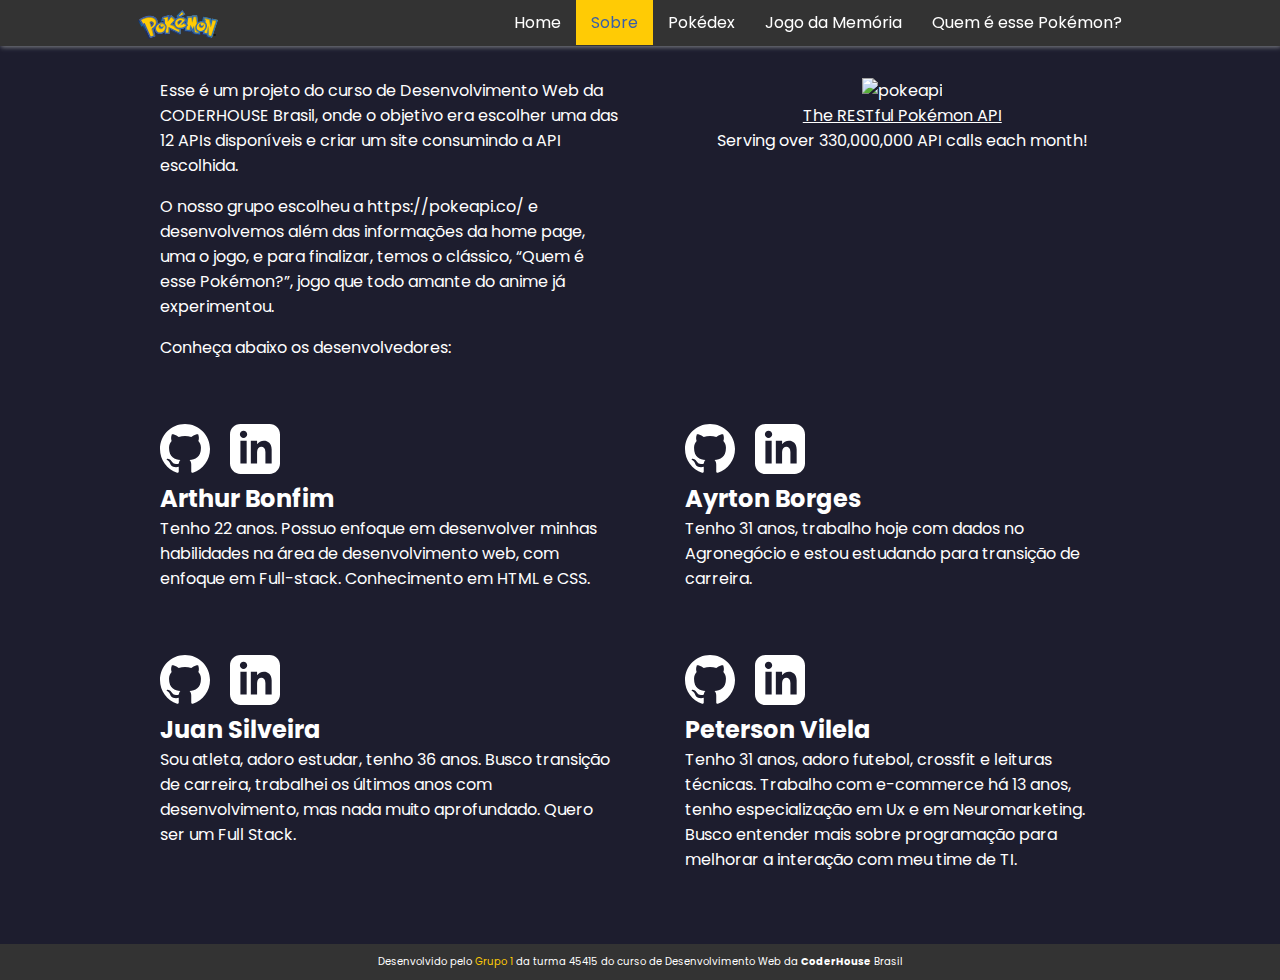
==== pages/about.html @ 514c0f1f "feat: content with max-width in 1024px" ====
<!DOCTYPE html>
<html lang="pt-BR">

<head>
    <meta charset="UTF-8">
    <meta http-equiv="X-UA-Compatible" content="IE=edge">
    <meta name="viewport" content="width=device-width, initial-scale=1.0">
    <meta name="keywords" content="HTML, CSS, Javascript, Github, Desenvolvimento Web, Coderhouse">
    <meta name="description"
        content="Este é um projeto para o curso de Desenvolvimento Web da Coderhouse, veja quem são os desenvolvedores.">
    <link rel="stylesheet" href="../styles/style.css">
    <link rel="stylesheet" href="../styles/menu.css">
    <link rel="stylesheet" href="../styles/about.css">
    <link rel="icon" type="image/x-icon" href="../images/pokeball.jpg">
    <!-- Load an icon library to show a hamburger menu (bars) on small screens -->
    <link rel="stylesheet" href="https://cdnjs.cloudflare.com/ajax/libs/font-awesome/6.4.0/css/all.min.css">
    <title>Pokédex - Sobre</title>
</head>

<body>

    <!-- Navigation bar -->
    <header class="header">
        <div class="header__wrapper">
            <!-- Logo -->
        <a href="#" class="header__logo"><img class="header__logoImage" src="../images/logo.svg" alt="logo"></a>
        <!-- Hamburger icon -->
        <input class="header__sideMenu" type="checkbox" id="side-menu"/>
        <label class="header__hamburguer" for="side-menu"><span class="header__hamburguerLine"></span></label>
        <!-- Menu -->
        <nav class="header__nav">
            <ul class="header__navMenu">
                <li><a href="../index.html">Home</a></li>
                <li class="active"><a href="./about.html">Sobre</a></li>
                <li><a href="./pokedex.html">Pokédex</a></li>
                <li><a href="./memory.html">Jogo da Memória</a></li>
                <li><a href="./who.html">Quem é esse Pokémon?</a></li>
            </ul>
            </nav>
        </div>
    </header>

    <main class="main">
        <div class="content">
            <div class="p-2">
                <p class="mb-1">Esse é um projeto do curso de Desenvolvimento Web da CODERHOUSE Brasil, onde o objetivo era escolher uma das 12 APIs disponíveis e criar um site consumindo a API escolhida.</p>
                <p class="mb-1">O nosso grupo escolheu a https://pokeapi.co/ e desenvolvemos além das informações da home page, uma o jogo, e para finalizar, temos o clássico, “Quem é esse Pokémon?”, jogo que todo amante do anime já experimentou.</p>
                <p class="">Conheça abaixo os desenvolvedores:</p>
            </div>
            <div class="p-2 text-center">
                <img src="https://raw.githubusercontent.com/PokeAPI/media/master/logo/pokeapi_256.png" alt="pokeapi">
                <p class="api__title">The RESTful Pokémon API</p>
                <p>Serving over 330,000,000 API calls each month!</p>
            </div>
            <div class="p-2">
                <div class="bio">
                    <div class="me-1">
                        <a href="https://github.com/arthurbonfim" target="_blank" target="_blank" target="_blank" target="_blank" target="_blank" target="_blank" target="_blank" target="_blank" target="_blank" target="_blank" target="_blank" target="_blank" target="_blank" target="_blank" target="_blank" target="_blank" target="_blank" target="_blank" target="_blank" target="_blank" target="_blank" target="_blank"><img src="../images/github.svg" alt="github"></a>
                        <a href="http://www.linkedin.com/in/arthur-bonfim-developer/" target="_blank" target="_blank" target="_blank" target="_blank" target="_blank" target="_blank" target="_blank" target="_blank" target="_blank" target="_blank" target="_blank" target="_blank" target="_blank" target="_blank" target="_blank" target="_blank" target="_blank" target="_blank" target="_blank" target="_blank" target="_blank" target="_blank"><img class="social" src="../images/linkedin.svg"alt="linkedin"></a>
                    </div>
                    <div class="">
                        <p class="name">Arthur Bonfim</p>
                        <p>Tenho 22 anos. Possuo enfoque em desenvolver minhas habilidades na área de desenvolvimento
                            web, com enfoque em Full-stack. Conhecimento em HTML e CSS.</p>
                    </div>
                </div>
            </div>
            <div class="p-2">
                <div class="bio">
                    <div class="me-1">
                        <a href="https://github.com/AyrtonBorgJR" target="_blank" target="_blank" target="_blank" target="_blank" target="_blank" target="_blank" target="_blank" target="_blank" target="_blank" target="_blank" target="_blank" target="_blank" target="_blank" target="_blank" target="_blank" target="_blank" target="_blank" target="_blank" target="_blank" target="_blank" target="_blank" target="_blank"><img src="../images/github.svg" alt="github"></a>
                        <a href="https://www.linkedin.com/in/ayrton-matias-borges-junior-632b28179/" target="_blank" target="_blank" target="_blank" target="_blank" target="_blank" target="_blank" target="_blank" target="_blank" target="_blank" target="_blank" target="_blank" target="_blank" target="_blank" target="_blank" target="_blank" target="_blank" target="_blank" target="_blank" target="_blank" target="_blank" target="_blank" target="_blank"><img class="social" src="../images/linkedin.svg" alt="linkedin"></a>
                    </div>
                    <div class="">
                        <p class="name">Ayrton Borges</p>
                        <p>Tenho 31 anos, trabalho hoje com dados no Agronegócio e estou estudando para transição de
                            carreira.</p>
                    </div>
                </div>
            </div>
            <div class="p-2">
                <div class="bio">
                    <div class="me-1">
                        <a href="https://github.com/juan-silveira" target="_blank" target="_blank" target="_blank" target="_blank" target="_blank" target="_blank" target="_blank" target="_blank" target="_blank" target="_blank" target="_blank" target="_blank" target="_blank" target="_blank" target="_blank" target="_blank" target="_blank" target="_blank" target="_blank" target="_blank" target="_blank" target="_blank"><img src="../images/github.svg" alt="github"></a>
                        <a href="https://www.linkedin.com/in/juan-silveira-68a4b655/" target="_blank" target="_blank" target="_blank" target="_blank" target="_blank" target="_blank" target="_blank" target="_blank" target="_blank" target="_blank" target="_blank" target="_blank" target="_blank" target="_blank" target="_blank" target="_blank" target="_blank" target="_blank" target="_blank" target="_blank" target="_blank" target="_blank"><img class="social" src="../images/linkedin.svg"alt="linkedin"></a>
                    </div>
                    <div class="">
                        <p class="name">Juan Silveira</p>
                        <p>Sou atleta, adoro estudar, tenho 36 anos.
                            Busco transição de carreira, trabalhei os últimos anos com desenvolvimento, mas nada muito
                            aprofundado. Quero ser um Full Stack.</p>
                    </div>
                </div>
            </div>
            <div class="p-2">
                <div class="bio">
                    <div class="me-1">
                        <a href="https://github.com/PetersonVilela" target="_blank" target="_blank" target="_blank" target="_blank" target="_blank" target="_blank" target="_blank" target="_blank" target="_blank" target="_blank" target="_blank" target="_blank" target="_blank" target="_blank" target="_blank" target="_blank" target="_blank" target="_blank" target="_blank" target="_blank" target="_blank" target="_blank"><img src="../images/github.svg" alt="github"></a>
                        <a href="https://www.linkedin.com/in/peterson-vilela" target="_blank" target="_blank" target="_blank" target="_blank" target="_blank" target="_blank" target="_blank" target="_blank" target="_blank" target="_blank" target="_blank" target="_blank" target="_blank" target="_blank" target="_blank" target="_blank" target="_blank" target="_blank" target="_blank" target="_blank" target="_blank" target="_blank"><img class="social" src="../images/linkedin.svg"alt="linkedin"></a>
                    </div>
                    <div class="">
                        <p class="name">Peterson Vilela</p>
                        <p>Tenho 31 anos, adoro futebol, crossfit e leituras técnicas. Trabalho com e-commerce há 13
                            anos, tenho especialização em Ux e em Neuromarketing. Busco entender mais sobre programação
                            para melhorar a interação com meu time de TI.</p>
                    </div>
                </div>
            </div>
        </div>

    </main>

    <footer class="footer">
        <p>Desenvolvido pelo <a href="https://github.com/juan-silveira/projeto-coderhouse-turma-45415"
                target="_blank">Grupo 1</a> da turma 45415 do curso de Desenvolvimento Web da
            <strong>CoderHouse</strong> Brasil
        </p>
    </footer>

</body>

</html>
---- styles/style.css ----
@import url('https://fonts.googleapis.com/css2?family=Poppins:wght@400;700&display=swap');

:root{
    /* Color variables*/
    --white: white;
    --darkBlue: #1d1d2e;
    --darkGray: #333;
    --gray: #85888C;
    --blue: #395FA9;
    --yellow: #FFCB05;

    /* Pokemon Type color variables*/
    --rock: rgb(182, 158, 49);
    --ghost: rgb(112, 85, 155);
    --steel: rgb(183, 185, 208);
    --water: rgb(100, 147, 235);
    --grass: rgb(116, 203, 72);
    --psychic: rgb(251, 85, 132);
    --ice: rgb(154, 214, 223);
    --dark: rgb(117, 87, 76);
    --fairy: rgb(230, 158, 172);
    --normal: rgb(170, 166, 127);
    --fighting: rgb(193, 34, 57);
    --flying: rgb(168, 145, 236);
    --poison: rgb(164, 62, 158);
    --ground: rgb(222, 193, 107);
    --bug: rgb(167, 183, 35);
    --fire: rgb(245, 125, 49);
    --electric: rgb(249, 207, 48);
    --dragon: rgb(112, 55, 255);
} 

* {
    margin: 0;
    padding: 0;
    box-sizing: border-box;
    font-family: 'Poppins', sans-serif;
}

body {
    background-color: var(--darkBlue);
}

.footer {
    width: 100%;
    background-color: var(--darkGray);
    color: var(--white);
    text-align: center;
    font-size: 10px;
    position: relative;
    padding: 10px 0;
    bottom: 0;
}

.footer a {
    color: #FFCB05;
}

.main {
    display: flex;
    position: relative;
    min-height: calc(100vh - 46px);
    justify-content: center;
    align-items: center;
}

.content {
    padding-bottom: 2.5rem;
    width: 90%;
    max-width: 1024px;
}

.d-flex {
    display: flex;
}

.col-2 {
    flex: 50%;
}

.col-3 {
    flex: 33.33%;
}

.col-4 {
    flex: 25%;
}

.mt-1 {
    margin-top: 1rem;
}

.mt-2 {
    margin-top: 2rem;
}

.mb-1 {
    margin-bottom: 1rem;
}

.ms-1 {
    margin-left: 1rem;
}

.me-1 {
    margin-right: 1rem;
}

.my-2 {
    margin: 2rem 0;
}

.p-1 {
    padding: 1rem;
}

.p-2 {
    padding: 2rem;
}

.text-center {
    text-align: center;
}

.text-white {
    color: var(--white);
}

.type__badge {
    padding: .2rem .3rem;
    border-radius: 5px;
}

.type__water{
    background-color: var(--water);
}

.type__grass{
    background-color: var(--grass);
}

.type__poison{
    background-color: var(--poison);
}

.type__flying{
    background-color: var(--flying);
}

.type__fire{
    background-color: var(--fire);
}
---- styles/menu.css ----
a{
    text-decoration: none;
}
ul{
    list-style: none;
    margin-right: 15px;
}

/* Header */
.header{
    background-color: var(--darkGray);
    box-shadow: 1px 1px 5px 0px var(--gray);
    position: sticky;
    top: 0;
    width: 100%;
    z-index: 1;
}

.header__wrapper {
    width: 100%;
    max-width: 1024px;
    margin: 0 auto;
}

/* Logo */
.header-logo{
    display: inline-block;
}

.header__logoImage {
    width: 5rem;
    margin: 10px 10px 0px 10px;
}

/* Nav menu */
.header__nav{
    width: 100%;
    height: 100%;
    position: fixed;
    background-color: var(--darkGray);
    overflow: hidden;
    transition: max-height .5s ease-out;
    max-height: 0;
}

.header__navMenu a{
    display: block;
    color: var(--white);
}
.header__navMenu li{
    display: block;
    padding: 10px 15px;
}
.header__navMenu li:hover{
    background-color: var(--white);
}

.header__navMenu li:hover a{
    color: var(--darkGray);
}
.header__navMenu li.active{
    background-color: var(--yellow);
}
.header__navMenu li.active a{
    color: var(--blue);
}

/* Menu Icon */
.header__hamburguer{
    cursor: pointer;
    float: right;
    transform: translate(-20px, 20px);
    /* position: absolute; */
}/* Style label tag */

.header__hamburguerLine {
    background: var(--white);
    display: block;
    height: 2px;
    position: relative;
    width: 24px;

} /* Style span tag */

.header__hamburguerLine::before,
.header__hamburguerLine::after{
    background: var(--white);
    content: '';
    display: block;
    height: 100%;
    position: absolute;
    transition: all .2s ease-out;
    width: 100%;
}
.header__hamburguerLine::before{
    top: 5px;
}
.header__hamburguerLine::after{
    top: -5px;
}

.header__sideMenu {
    display: none;
} /* Hide checkbox */

/* Toggle menu icon */
.header__sideMenu:checked ~ nav{
    max-height: 100%;
}
.header__sideMenu:checked ~ .header__hamburguer .header__hamburguerLine {
    background: transparent;
}
.header__sideMenu:checked ~ .header__hamburguer .header__hamburguerLine::before {
    transform: rotate(-45deg);
    top:0;
}
.header__sideMenu:checked ~ .header__hamburguer .header__hamburguerLine::after {
    transform: rotate(45deg);
    top:0;
}

/* Responsiveness */
@media (min-width: 815px) {
    .header__nav{
        max-height: none;
        top: 0;
        position: relative;
        float: right;
        width: fit-content;
        background-color: transparent;
    }
    .header__navMenu li{
        float: left;
    }
    .header__navMenu a:hover{
        background-color: transparent;
        color: var(--gray);
    }
    .header__hamburguer{
        display: none;
    }
}

@media (max-width: 799px) {
    .header__navMenu li{
        margin: 0px;
    }
}
---- styles/about.css ----
.content {
    display: grid;
    grid-template-columns: auto auto;
    color: var(--white);
}

.api__title {
    text-decoration: underline;
}

.image {
    display: flex;
}

.social {
    margin: 0 0 0 1rem;
}

.name {
    font-size: 1.5rem;
    font-weight: bold;
}

@media screen and (max-width: 1200px) {
    .content {
        grid-template-columns: auto;
    }
}

@media screen and (max-width: 600px) {
    .bio {
        display: block;
    }
}
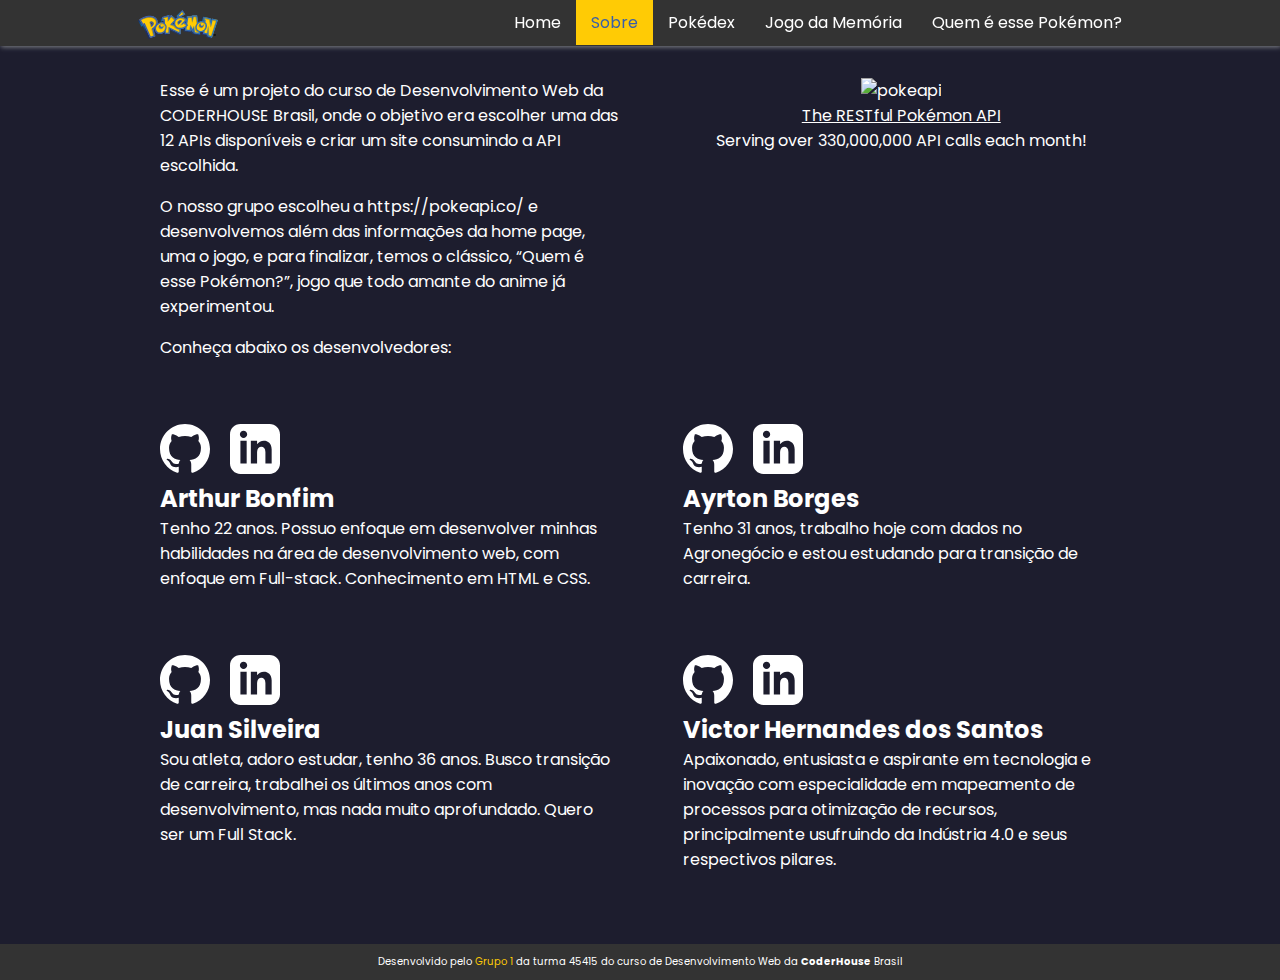
==== commit bce2f216: "fix: text about fix" ====
--- a/pages/about.html
+++ b/pages/about.html
@@ -82,7 +82,7 @@
                 <div class="bio">
                     <div class="me-1">
                         <a href="https://github.com/juan-silveira" target="_blank" target="_blank" target="_blank" target="_blank" target="_blank" target="_blank" target="_blank" target="_blank" target="_blank" target="_blank" target="_blank" target="_blank" target="_blank" target="_blank" target="_blank" target="_blank" target="_blank" target="_blank" target="_blank" target="_blank" target="_blank" target="_blank"><img src="../images/github.svg" alt="github"></a>
-                        <a href="https://www.linkedin.com/in/juan-silveira-68a4b655/" target="_blank" target="_blank" target="_blank" target="_blank" target="_blank" target="_blank" target="_blank" target="_blank" target="_blank" target="_blank" target="_blank" target="_blank" target="_blank" target="_blank" target="_blank" target="_blank" target="_blank" target="_blank" target="_blank" target="_blank" target="_blank" target="_blank"><img class="social" src="../images/linkedin.svg"alt="linkedin"></a>
+                        <a href="https://www.linkedin.com/in/juan-silveira/" target="_blank" target="_blank" target="_blank" target="_blank" target="_blank" target="_blank" target="_blank" target="_blank" target="_blank" target="_blank" target="_blank" target="_blank" target="_blank" target="_blank" target="_blank" target="_blank" target="_blank" target="_blank" target="_blank" target="_blank" target="_blank" target="_blank"><img class="social" src="../images/linkedin.svg"alt="linkedin"></a>
                     </div>
                     <div class="">
                         <p class="name">Juan Silveira</p>
@@ -95,14 +95,12 @@
             <div class="p-2">
                 <div class="bio">
                     <div class="me-1">
-                        <a href="https://github.com/PetersonVilela" target="_blank" target="_blank" target="_blank" target="_blank" target="_blank" target="_blank" target="_blank" target="_blank" target="_blank" target="_blank" target="_blank" target="_blank" target="_blank" target="_blank" target="_blank" target="_blank" target="_blank" target="_blank" target="_blank" target="_blank" target="_blank" target="_blank"><img src="../images/github.svg" alt="github"></a>
-                        <a href="https://www.linkedin.com/in/peterson-vilela" target="_blank" target="_blank" target="_blank" target="_blank" target="_blank" target="_blank" target="_blank" target="_blank" target="_blank" target="_blank" target="_blank" target="_blank" target="_blank" target="_blank" target="_blank" target="_blank" target="_blank" target="_blank" target="_blank" target="_blank" target="_blank" target="_blank"><img class="social" src="../images/linkedin.svg"alt="linkedin"></a>
+                        <a href="https://github.com/viHernandes" target="_blank" target="_blank" target="_blank" target="_blank" target="_blank" target="_blank" target="_blank" target="_blank" target="_blank" target="_blank" target="_blank" target="_blank" target="_blank" target="_blank" target="_blank" target="_blank" target="_blank" target="_blank" target="_blank" target="_blank" target="_blank" target="_blank"><img src="../images/github.svg" alt="github"></a>
+                        <a href="https://www.linkedin.com/in/victorhernandes/" target="_blank" target="_blank" target="_blank" target="_blank" target="_blank" target="_blank" target="_blank" target="_blank" target="_blank" target="_blank" target="_blank" target="_blank" target="_blank" target="_blank" target="_blank" target="_blank" target="_blank" target="_blank" target="_blank" target="_blank" target="_blank" target="_blank"><img class="social" src="../images/linkedin.svg"alt="linkedin"></a>
                     </div>
                     <div class="">
-                        <p class="name">Peterson Vilela</p>
-                        <p>Tenho 31 anos, adoro futebol, crossfit e leituras técnicas. Trabalho com e-commerce há 13
-                            anos, tenho especialização em Ux e em Neuromarketing. Busco entender mais sobre programação
-                            para melhorar a interação com meu time de TI.</p>
+                        <p class="name">Victor Hernandes dos Santos</p>
+                        <p>Apaixonado, entusiasta e aspirante em tecnologia e inovação com especialidade em mapeamento de processos para otimização de recursos, principalmente usufruindo da Indústria 4.0 e seus respectivos pilares.</p>
                     </div>
                 </div>
             </div>
@@ -111,7 +109,7 @@
     </main>
 
     <footer class="footer">
-        <p>Desenvolvido pelo <a href="https://github.com/juan-silveira/projeto-coderhouse-turma-45415"
+        <p class="footer__text">Desenvolvido pelo <a href="https://github.com/juan-silveira/projeto-coderhouse-turma-45415"
                 target="_blank">Grupo 1</a> da turma 45415 do curso de Desenvolvimento Web da
             <strong>CoderHouse</strong> Brasil
         </p>
--- a/styles/style.css
+++ b/styles/style.css
@@ -149,4 +149,11 @@
 
 .type__fire{
     background-color: var(--fire);
+}
+
+@media screen and (max-width: 600px) {
+    .footer__text {
+        margin: auto 1rem;
+    }
+
 }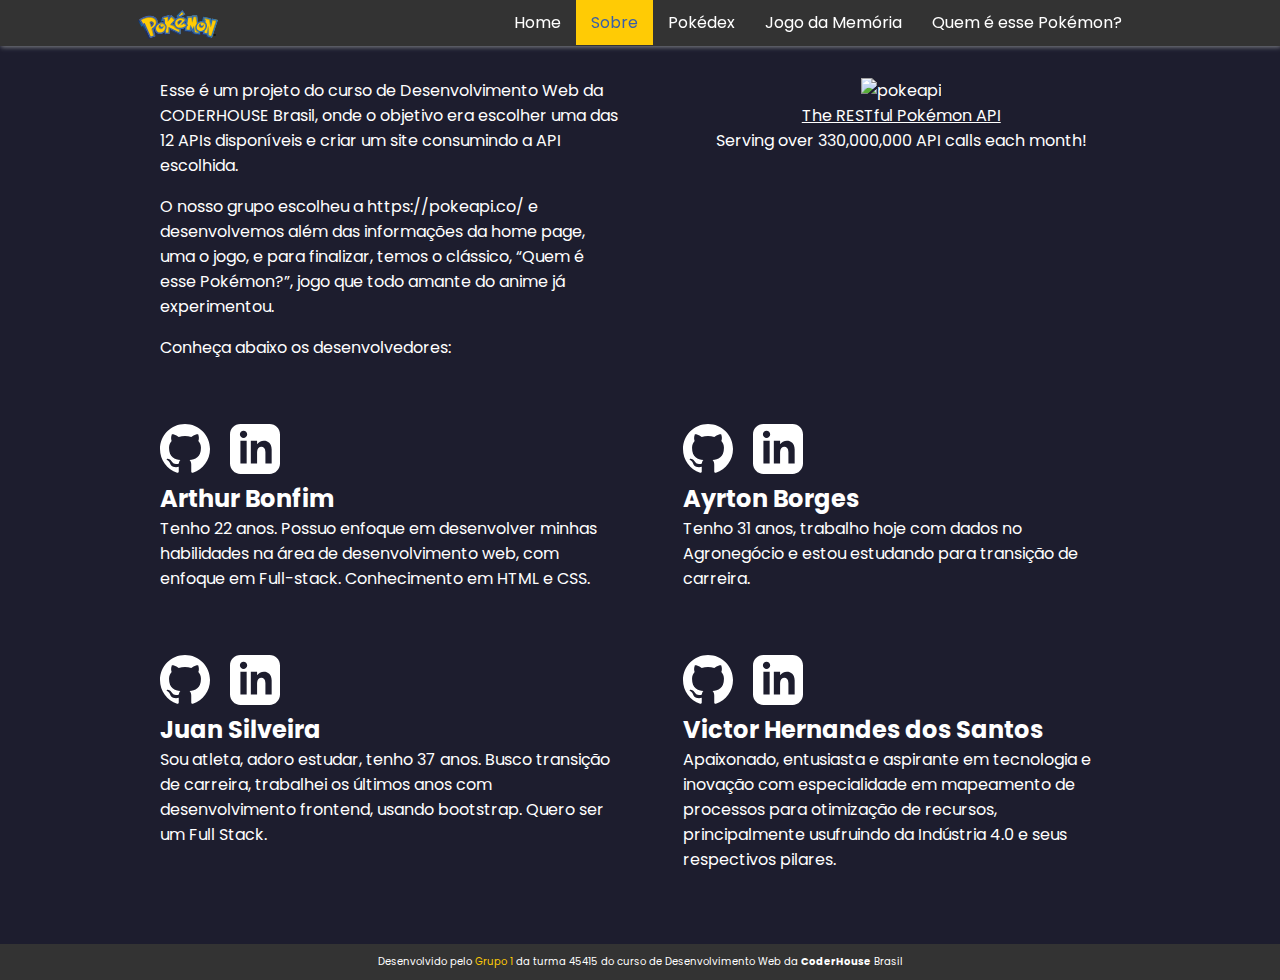
==== commit 25f1daf3: "fix: menu image at index" ====
--- a/pages/about.html
+++ b/pages/about.html
@@ -86,9 +86,8 @@
                     </div>
                     <div class="">
                         <p class="name">Juan Silveira</p>
-                        <p>Sou atleta, adoro estudar, tenho 36 anos.
-                            Busco transição de carreira, trabalhei os últimos anos com desenvolvimento, mas nada muito
-                            aprofundado. Quero ser um Full Stack.</p>
+                        <p>Sou atleta, adoro estudar, tenho 37 anos.
+                            Busco transição de carreira, trabalhei os últimos anos com desenvolvimento frontend, usando bootstrap. Quero ser um Full Stack.</p>
                     </div>
                 </div>
             </div>
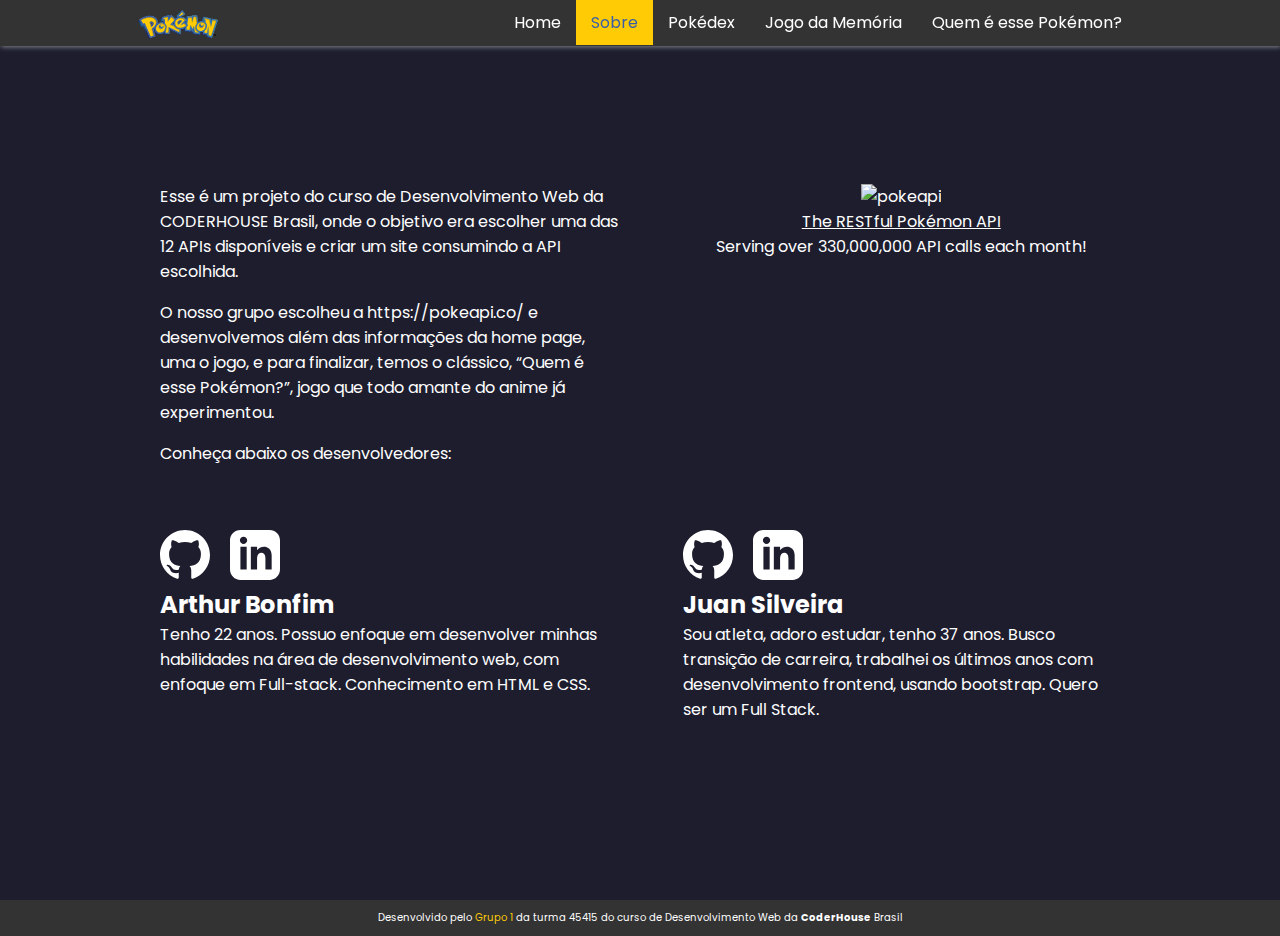
==== commit 02b13e35: "fix: a tag added to cards and removed unneeded redirection from js" ====
--- a/pages/about.html
+++ b/pages/about.html
@@ -33,7 +33,7 @@
                 <li><a href="../index.html">Home</a></li>
                 <li class="active"><a href="./about.html">Sobre</a></li>
                 <li><a href="./pokedex.html">Pokédex</a></li>
-                <li><a href="./memory.html">Jogo da Memória</a></li>
+                <li><a href="./memory-login.html">Jogo da Memória</a></li>
                 <li><a href="./who.html">Quem é esse Pokémon?</a></li>
             </ul>
             </nav>
@@ -68,19 +68,6 @@
             <div class="p-2">
                 <div class="bio">
                     <div class="me-1">
-                        <a href="https://github.com/AyrtonBorgJR" target="_blank" target="_blank" target="_blank" target="_blank" target="_blank" target="_blank" target="_blank" target="_blank" target="_blank" target="_blank" target="_blank" target="_blank" target="_blank" target="_blank" target="_blank" target="_blank" target="_blank" target="_blank" target="_blank" target="_blank" target="_blank" target="_blank"><img src="../images/github.svg" alt="github"></a>
-                        <a href="https://www.linkedin.com/in/ayrton-matias-borges-junior-632b28179/" target="_blank" target="_blank" target="_blank" target="_blank" target="_blank" target="_blank" target="_blank" target="_blank" target="_blank" target="_blank" target="_blank" target="_blank" target="_blank" target="_blank" target="_blank" target="_blank" target="_blank" target="_blank" target="_blank" target="_blank" target="_blank" target="_blank"><img class="social" src="../images/linkedin.svg" alt="linkedin"></a>
-                    </div>
-                    <div class="">
-                        <p class="name">Ayrton Borges</p>
-                        <p>Tenho 31 anos, trabalho hoje com dados no Agronegócio e estou estudando para transição de
-                            carreira.</p>
-                    </div>
-                </div>
-            </div>
-            <div class="p-2">
-                <div class="bio">
-                    <div class="me-1">
                         <a href="https://github.com/juan-silveira" target="_blank" target="_blank" target="_blank" target="_blank" target="_blank" target="_blank" target="_blank" target="_blank" target="_blank" target="_blank" target="_blank" target="_blank" target="_blank" target="_blank" target="_blank" target="_blank" target="_blank" target="_blank" target="_blank" target="_blank" target="_blank" target="_blank"><img src="../images/github.svg" alt="github"></a>
                         <a href="https://www.linkedin.com/in/juan-silveira/" target="_blank" target="_blank" target="_blank" target="_blank" target="_blank" target="_blank" target="_blank" target="_blank" target="_blank" target="_blank" target="_blank" target="_blank" target="_blank" target="_blank" target="_blank" target="_blank" target="_blank" target="_blank" target="_blank" target="_blank" target="_blank" target="_blank"><img class="social" src="../images/linkedin.svg"alt="linkedin"></a>
                     </div>
@@ -91,7 +78,7 @@
                     </div>
                 </div>
             </div>
-            <div class="p-2">
+            <!-- <div class="p-2">
                 <div class="bio">
                     <div class="me-1">
                         <a href="https://github.com/viHernandes" target="_blank" target="_blank" target="_blank" target="_blank" target="_blank" target="_blank" target="_blank" target="_blank" target="_blank" target="_blank" target="_blank" target="_blank" target="_blank" target="_blank" target="_blank" target="_blank" target="_blank" target="_blank" target="_blank" target="_blank" target="_blank" target="_blank"><img src="../images/github.svg" alt="github"></a>
@@ -102,7 +89,7 @@
                         <p>Apaixonado, entusiasta e aspirante em tecnologia e inovação com especialidade em mapeamento de processos para otimização de recursos, principalmente usufruindo da Indústria 4.0 e seus respectivos pilares.</p>
                     </div>
                 </div>
-            </div>
+            </div> -->
         </div>
 
     </main>
--- a/styles/style.css
+++ b/styles/style.css
@@ -129,26 +129,7 @@
 .type__badge {
     padding: .2rem .3rem;
     border-radius: 5px;
-}
-
-.type__water{
-    background-color: var(--water);
-}
-
-.type__grass{
-    background-color: var(--grass);
-}
-
-.type__poison{
-    background-color: var(--poison);
-}
-
-.type__flying{
-    background-color: var(--flying);
-}
-
-.type__fire{
-    background-color: var(--fire);
+    margin: 0 .5rem;
 }
 
 @media screen and (max-width: 600px) {
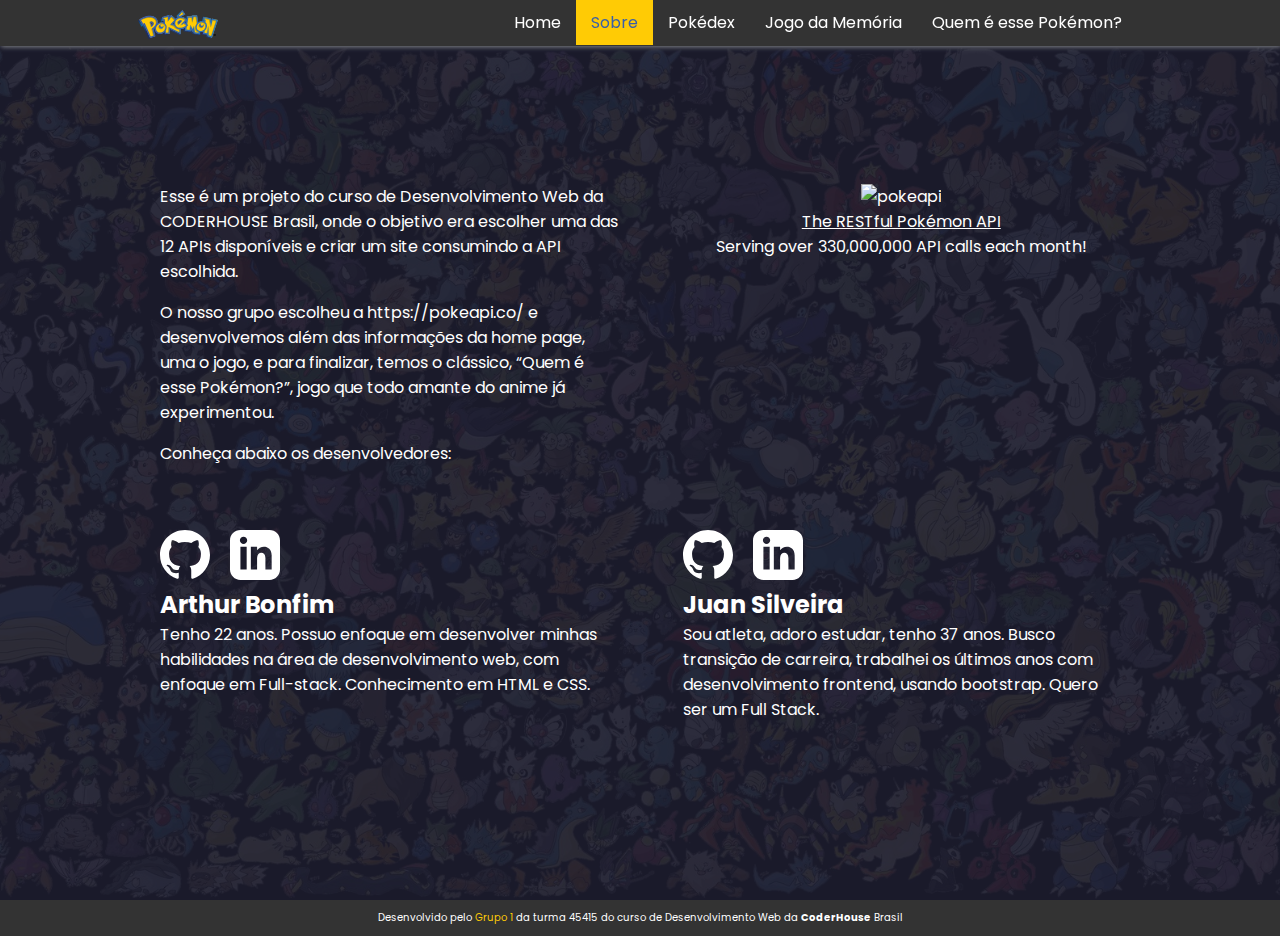
==== commit 5f26b28c: "feat: background image added and pokedex button at index" ====
--- a/pages/about.html
+++ b/pages/about.html
@@ -41,6 +41,7 @@
     </header>
 
     <main class="main">
+        <img class="initial__bg" src="../images/bg-simple.jpg" alt="bg-image">
         <div class="content">
             <div class="p-2">
                 <p class="mb-1">Esse é um projeto do curso de Desenvolvimento Web da CODERHOUSE Brasil, onde o objetivo era escolher uma das 12 APIs disponíveis e criar um site consumindo a API escolhida.</p>
--- a/styles/about.css
+++ b/styles/about.css
@@ -1,4 +1,19 @@
+.header, .footer {
+    z-index: 99;
+}
+
+.initial__bg {
+    opacity: 0.07;
+    position: absolute;
+    object-fit: cover;
+    width: 100%;
+    max-width: 100%;
+    height: 100%;
+    max-height: 100%;
+}
+
 .content {
+    z-index: 1;
     display: grid;
     grid-template-columns: auto auto;
     color: var(--white);
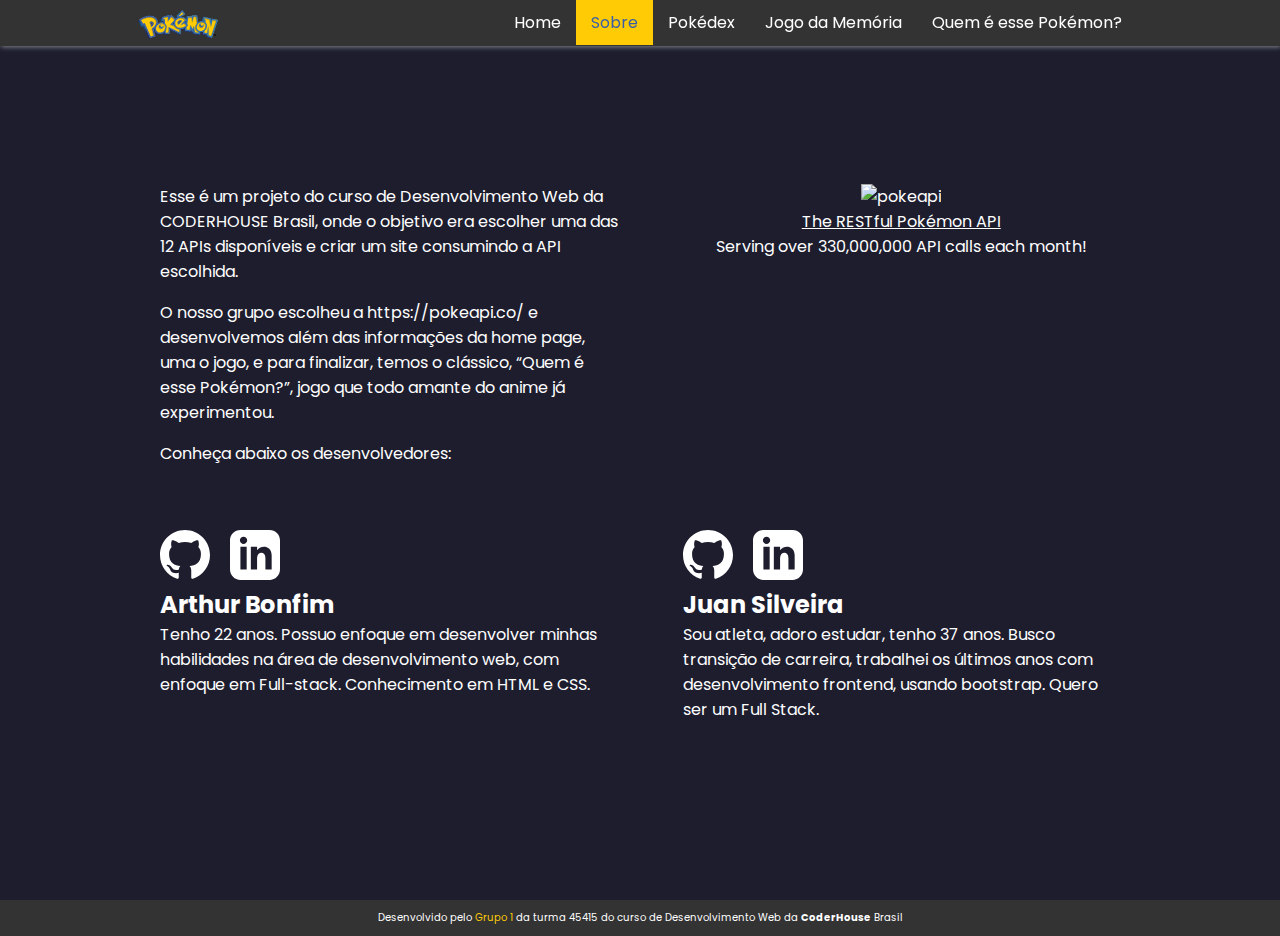
==== commit ce5c34fb: "feat: add better responsivity to table at index" ====
--- a/pages/about.html
+++ b/pages/about.html
@@ -41,7 +41,6 @@
     </header>
 
     <main class="main">
-        <img class="initial__bg" src="../images/bg-simple.jpg" alt="bg-image">
         <div class="content">
             <div class="p-2">
                 <p class="mb-1">Esse é um projeto do curso de Desenvolvimento Web da CODERHOUSE Brasil, onde o objetivo era escolher uma das 12 APIs disponíveis e criar um site consumindo a API escolhida.</p>
--- a/styles/style.css
+++ b/styles/style.css
@@ -57,6 +57,7 @@
 }
 
 .main {
+    background-image: url(../images/bg-simple.png);
     display: flex;
     position: relative;
     min-height: calc(100vh - 46px);
--- a/styles/about.css
+++ b/styles/about.css
@@ -1,19 +1,4 @@
-.header, .footer {
-    z-index: 99;
-}
-
-.initial__bg {
-    opacity: 0.07;
-    position: absolute;
-    object-fit: cover;
-    width: 100%;
-    max-width: 100%;
-    height: 100%;
-    max-height: 100%;
-}
-
 .content {
-    z-index: 1;
     display: grid;
     grid-template-columns: auto auto;
     color: var(--white);
